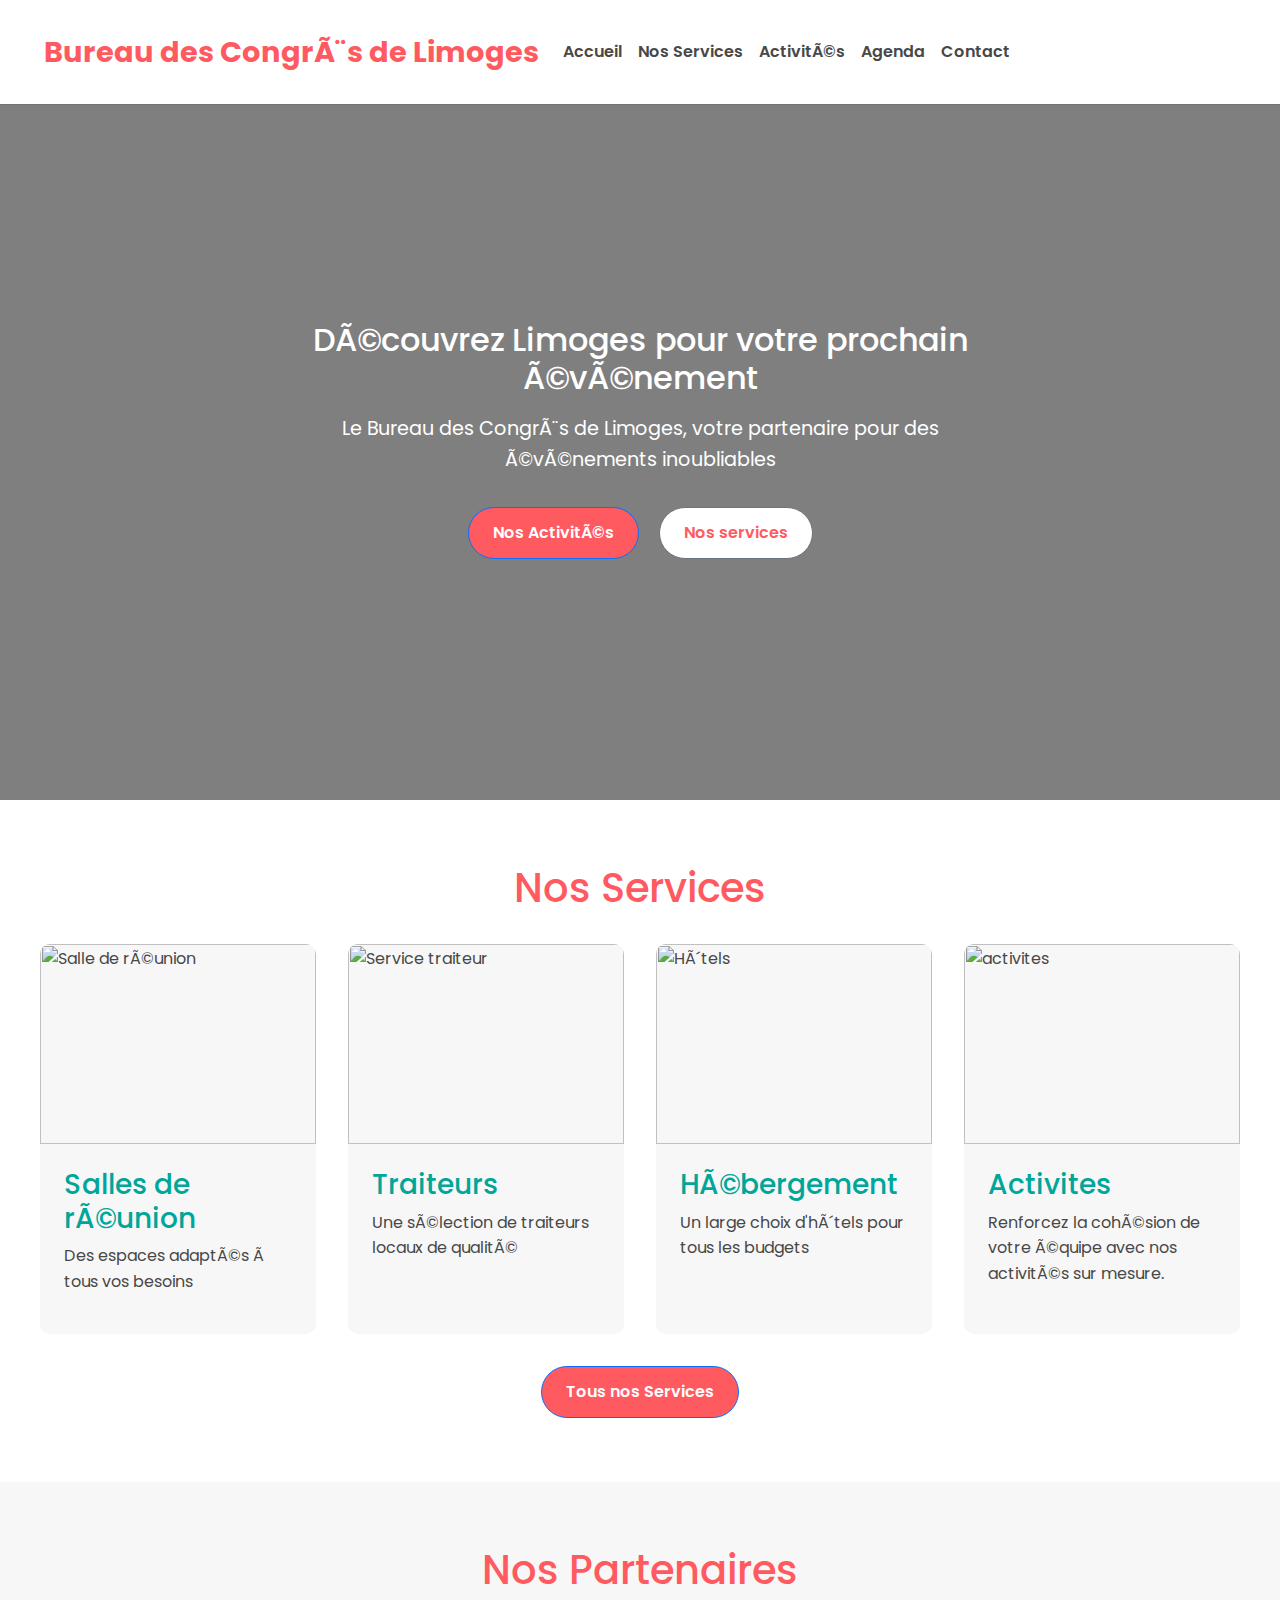
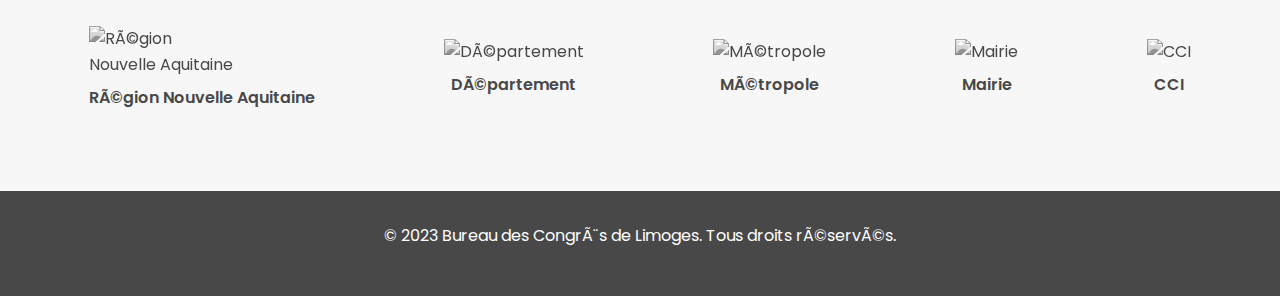
==== index.html @ b48a57d4 "Update index.html" ====
<html><head><base href="https://bureaudescongres.netlify.app/
<meta charset="UTF-8">
  <link href="https://cdn.jsdelivr.net/npm/bootstrap@5.3.0/dist/css/bootstrap.min.css" rel="stylesheet">
<script src="https://cdn.jsdelivr.net/npm/bootstrap@5.3.0/dist/js/bootstrap.bundle.min.js"></script>
<meta name="viewport" content="width=device-width, initial-scale=1.0">
<title>Bureau des Congrès de Limoges - Votre partenaire événementiel</title>
<style>
  @import url('https://fonts.googleapis.com/css2?family=Poppins:wght@300;400;600;700&display=swap');

  :root {
    --primary-color: #FF5A5F;
    --secondary-color: #00A699;
    --text-color: #484848;
    --background-color: #FFFFFF;
    --light-gray: #F7F7F7;
  }

  * {
    box-sizing: border-box;
    margin: 0;
    padding: 0;
  }

  body {
    font-family: 'Poppins', sans-serif;
    background-color: var(--background-color);
    color: var(--text-color);
    line-height: 1.6;
  }

  header {
    background-color: var(--background-color);
    padding: 1rem 2rem;
    box-shadow: 0 1px 0 rgba(0, 0, 0, 0.1);
    position: fixed;
    width: 100%;
    z-index: 1000;
  }

  .navbar {
  background-color: var(--background-color) !important;
}

.navbar-brand {
  color: var(--primary-color) !important;
  font-size: 1.8rem;
  font-weight: bold;
}

.nav-link {
  color: var(--text-color) !important;
  font-weight: 600;
}

.nav-link:hover {
  color: var(--primary-color) !important;
}

  .logo {
    font-size: 1.8rem;
    font-weight: bold;
    color: var(--primary-color);
    text-decoration: none;
  }

  .menu {
    list-style-type: none;
    display: flex;
    gap: 2rem;
  }

  .menu li a {
    color: var(--text-color);
    text-decoration: none;
    font-weight: 600;
    transition: color 0.3s ease;
  }

  .menu li a:hover {
    color: var(--primary-color);
  }

  main {
    padding-top: 80px;
  }

  .hero {
    background-image: linear-gradient(rgba(0, 0, 0, 0.5), rgba(0, 0, 0, 0.5)), url('https://source.unsplash.com/random/1600x900?limoges');
    background-size: cover;
    background-position: center;
    height: 80vh;
    display: flex;
    align-items: center;
    justify-content: center;
    text-align: center;
    color: white;
  }

  .hero-content {
    max-width: 800px;
    padding: 2rem;
  }

  h1 {
    font-size: 3rem;
    margin-bottom: 1rem;
  }

  .hero p {
    font-size: 1.2rem;
    margin-bottom: 2rem;
  }

  .btn {
    display: inline-block;
    padding: 0.8rem 1.5rem;
    border-radius: 30px;
    text-decoration: none;
    font-weight: 600;
    transition: all 0.3s ease;
    margin: 0 0.5rem;
  }

  .btn-primary {
    background-color: var(--primary-color);
    color: white;
  }

  .btn-secondary {
    background-color: white;
    color: var(--primary-color);
  }

  .btn:hover {
    transform: translateY(-3px);
    box-shadow: 0 4px 8px rgba(0, 0, 0, 0.2);
  }

  .services {
    padding: 4rem 2rem;
  }

  h2 {
    text-align: center;
    margin-bottom: 2rem;
    font-size: 2.5rem;
    color: var(--primary-color);
  }

  .service-grid {
    display: grid;
    grid-template-columns: repeat(auto-fit, minmax(250px, 1fr));
    gap: 2rem;
    max-width: 1200px;
    margin: 0 auto;
  }

  .service-card {
    background-color: var(--light-gray);
    border-radius: 10px;
    overflow: hidden;
    transition: transform 0.3s ease;
    text-decoration: none;
    color: var(--text-color);
  }

  .service-card:hover {
    transform: translateY(-5px);
  }

  .service-card img {
    width: 100%;
    height: 200px;
    object-fit: cover;
  }

  .service-info {
    padding: 1.5rem;
  }

  .service-info h3 {
    margin-bottom: 0.5rem;
    color: var(--secondary-color);
  }

  .partners {
    background-color: var(--light-gray);
    padding: 4rem 2rem;
  }

  .partner-logos {
    display: flex;
    justify-content: space-around;
    align-items: center;
    flex-wrap: wrap;
    gap: 2rem;
    max-width: 1200px;
    margin: 0 auto;
  }

  .partner-logo {
    max-width: 150px;
    height: auto;
    filter: grayscale(100%);
    transition: filter 0.3s ease;
  }

  .partner-logo:hover {
    filter: grayscale(0%);
  }

  .partner-name {
    font-weight: 600;
    margin-top: 0.5rem;
    text-align: center;
  }

  footer {
    background-color: var(--text-color);
    color: white;
    text-align: center;
    padding: 2rem;
  }

  .text-center {
    text-align: center;
  }

    h1 {
      font-size: 2rem;
    }
  }
</style>
</head>
<body>
 
  <header>
<nav class="navbar navbar-expand-lg navbar-light bg-light">
  <div class="container-fluid">
    <a class="navbar-brand" href="/">Bureau des Congrès de Limoges</a>
    <button class="navbar-toggler" type="button" data-bs-toggle="collapse" data-bs-target="#navbarNav" aria-controls="navbarNav" aria-expanded="false" aria-label="Toggle navigation">
      <span class="navbar-toggler-icon"></span>
    </button>
    <div class="collapse navbar-collapse" id="navbarNav">
      <ul class="navbar-nav">
        <li class="nav-item">
          <a class="nav-link" href="/">Accueil</a>
        </li>
        <li class="nav-item">
          <a class="nav-link" href="tous-nos-services.html">Nos Services</a>
        </li>
        <li class="nav-item">
          <a class="nav-link" href="/activites">Activités</a>
        </li>
        <li class="nav-item">
          <a class="nav-link" href="/agenda.html">Agenda</a>
        </li>
        <li class="nav-item">
          <a class="nav-link" href="/contact">Contact</a>
        </li>
      </ul>
    </div>
  </div>
</nav>
  </header>

  <main>
    <section class="hero">
      <div class="hero-content">
        <h1>Découvrez Limoges pour votre prochain événement</h1>
        <p>Le Bureau des Congrès de Limoges, votre partenaire pour des événements inoubliables</p>
        <a href="/activites" class="btn btn-primary">Nos Activités</a>
        <a href="/tous-nos-services.html" class="btn btn-secondary">Nos services</a>
      </div>
    </section>

    <section id="services" class="services">
      <h2>Nos Services</h2>
      <div class="service-grid">
        <a href="salles.html" class="service-card">
          <img src="" alt="Salle de réunion" data-category="salle">
          <div class="service-info">
            <h3>Salles de réunion</h3>
            <p>Des espaces adaptés à tous vos besoins</p>
          </div>
        </a>
       <a href="/services/traiteurs" class="service-card">
  <img src="" alt="Service traiteur" data-category="traiteur">
  <div class="service-info">
    <h3>Traiteurs</h3>
    <p>Une sélection de traiteurs locaux de qualité</p>
  </div>
</a>
        <a href="/services/hotels" class="service-card">
           <img src="https://picsum.photos/400/300" alt="Hôtels">
          <div class="service-info">
            <h3>Hébergement</h3>
            <p>Un large choix d'hôtels pour tous les budgets</p>
          </div>
        </a>
        <a href="/services/activites" class="service-card">
          <img src="" alt="activites" data-category="activite">
          <div class="service-info">
            <h3>Activites</h3>
            <p>Renforcez la cohésion de votre équipe avec nos activités sur mesure.</p>
          </div>
        </a>
      </div>
      <div class="text-center" style="margin-top: 2rem;">
        <a href="/tous-nos-services.html" class="btn btn-primary">Tous nos Services</a>
      </div>
    </section>

    <section class="partners">
      <h2>Nos Partenaires</h2>
      <div class="partner-logos">
        <div>
          <img src="region.jpg" alt="Région Nouvelle Aquitaine" class="partner-logo">
          <p class="partner-name">Région Nouvelle Aquitaine</p>
        </div>
        <div>
          <img src="departement.jpg" alt="Département" class="partner-logo">
          <p class="partner-name">Département</p>
        </div>
        <div>
          <img src="metropole1.jpg" alt="Métropole" class="partner-logo">
          <p class="partner-name">Métropole</p>
        </div>
        <div>
          <img src="metropole.jpg" alt="Mairie" class="partner-logo">
          <p class="partner-name">Mairie</p>
        </div>
        <div>
          <img src="cci.jpg" alt="CCI" class="partner-logo">
          <p class="partner-name">CCI</p>
        </div>
      </div>
    </section>
  </main>

  <footer>
    <p>&copy; 2023 Bureau des Congrès de Limoges. Tous droits réservés.</p>
  </footer>

  <script>
document.addEventListener('DOMContentLoaded', function() {
  const imageCategories = {
    'traiteur': 2,
    'salle': 2,
    'activite': 1,
    'hotel': 1,// Vous avez 5 images pour la catégorie traiteur
    // Ajoutez ici les autres catégories avec leur nombre d'images respectif
  };

  function getRandomImageNumber(category) {
    const max = imageCategories[category];
    return Math.floor(Math.random() * max) + 1;
  }

  const images = document.querySelectorAll('img[data-category]');
  images.forEach(function(img) {
    const category = img.getAttribute('data-category');
    if (category && imageCategories.hasOwnProperty(category)) {
      const randomNumber = getRandomImageNumber(category);
      img.src = `/images/${category}:${category}${randomNumber}.jpeg`;
      
      // Définir une taille fixe pour l'image (ajustez selon vos besoins)
      img.width = 400;
      img.height = 300;
    }
  });
});
</script>
</body>
</html>
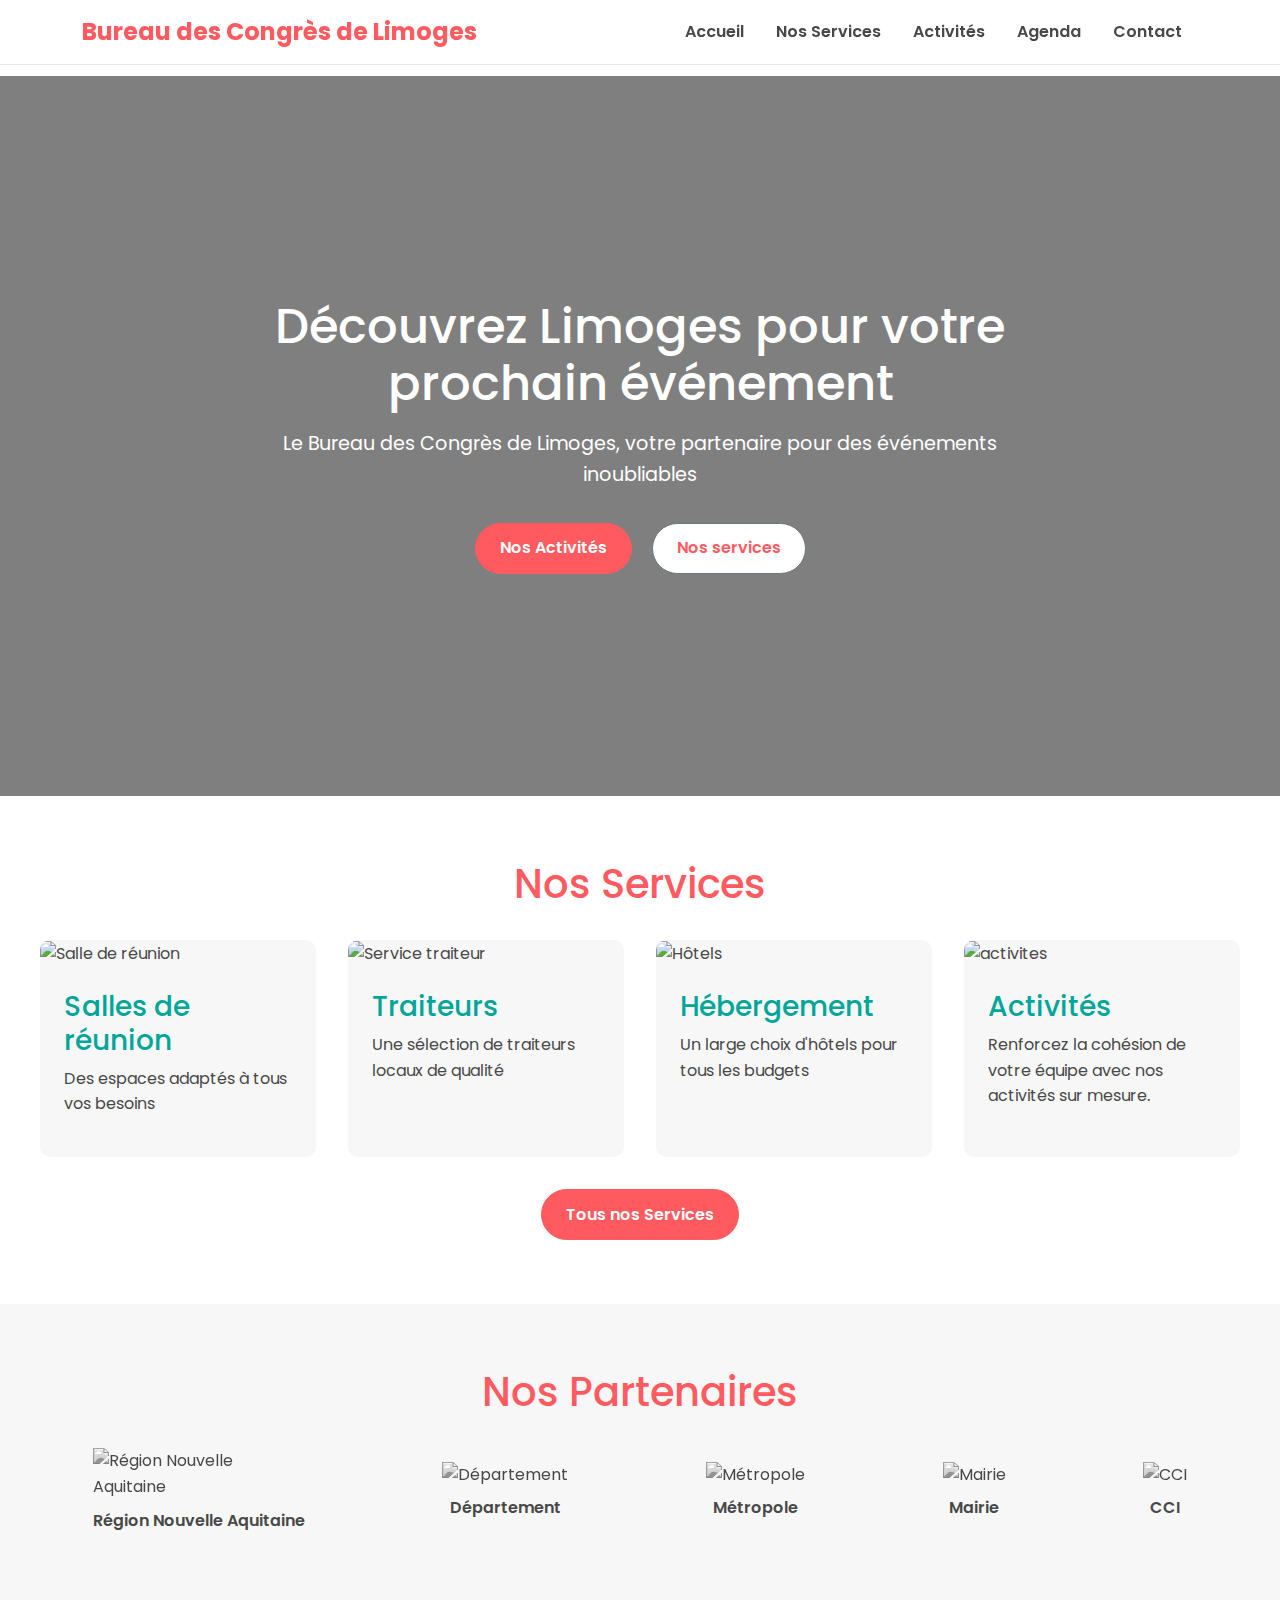
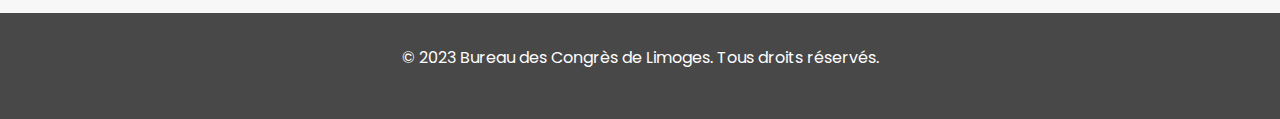
==== commit be759042: "Update index.html" ====
--- a/index.html
+++ b/index.html
@@ -1,9 +1,11 @@
-<html><head><base href="https://bureaudescongres.netlify.app/
+<!DOCTYPE html>
+<html lang="fr">
+<head>
+<base href="https://bureaudescongres.netlify.app/">
 <meta charset="UTF-8">
-  <link href="https://cdn.jsdelivr.net/npm/bootstrap@5.3.0/dist/css/bootstrap.min.css" rel="stylesheet">
-<script src="https://cdn.jsdelivr.net/npm/bootstrap@5.3.0/dist/js/bootstrap.bundle.min.js"></script>
 <meta name="viewport" content="width=device-width, initial-scale=1.0">
 <title>Bureau des Congrès de Limoges - Votre partenaire événementiel</title>
+<link href="https://cdn.jsdelivr.net/npm/bootstrap@5.3.0/dist/css/bootstrap.min.css" rel="stylesheet">
 <style>
   @import url('https://fonts.googleapis.com/css2?family=Poppins:wght@300;400;600;700&display=swap');
 
@@ -28,60 +30,48 @@
     line-height: 1.6;
   }
 
-  header {
-    background-color: var(--background-color);
-    padding: 1rem 2rem;
+  .navbar {
+    background-color: var(--background-color) !important;
     box-shadow: 0 1px 0 rgba(0, 0, 0, 0.1);
-    position: fixed;
-    width: 100%;
-    z-index: 1000;
-  }
-
-  .navbar {
-  background-color: var(--background-color) !important;
-}
-
-.navbar-brand {
-  color: var(--primary-color) !important;
-  font-size: 1.8rem;
-  font-weight: bold;
-}
-
-.nav-link {
-  color: var(--text-color) !important;
-  font-weight: 600;
-}
-
-.nav-link:hover {
-  color: var(--primary-color) !important;
-}
-
-  .logo {
-    font-size: 1.8rem;
+  }
+
+  .navbar-brand {
+    color: var(--primary-color) !important;
+    font-size: 1.5rem;
     font-weight: bold;
-    color: var(--primary-color);
-    text-decoration: none;
-  }
-
-  .menu {
-    list-style-type: none;
-    display: flex;
-    gap: 2rem;
-  }
-
-  .menu li a {
-    color: var(--text-color);
-    text-decoration: none;
+  }
+
+  @media (max-width: 991px) {
+    .navbar-brand {
+      font-size: 1.2rem;
+      max-width: 70%;
+      white-space: normal;
+      line-height: 1.2;
+    }
+  }
+
+  .navbar-nav {
+    align-items: center;
+  }
+
+  .nav-link {
+    color: var(--text-color) !important;
     font-weight: 600;
-    transition: color 0.3s ease;
-  }
-
-  .menu li a:hover {
-    color: var(--primary-color);
+    padding: 0.5rem 1rem !important;
+  }
+
+  .nav-link:hover {
+    color: var(--primary-color) !important;
+  }
+
+  @media (max-width: 991px) {
+    .navbar-collapse {
+      margin-top: 1rem;
+    }
   }
 
   main {
-    padding-top: 80px;
+    padding-top: 76px;
   }
 
   .hero {
@@ -123,7 +113,7 @@
 
   .btn-primary {
     background-color: var(--primary-color);
-    color: white;
+    border-color: var(--primary-color);
   }
 
   .btn-secondary {
@@ -226,6 +216,7 @@
     text-align: center;
   }
 
+  @media (max-width: 768px) {
     h1 {
       font-size: 2rem;
     }
@@ -233,35 +224,34 @@
 </style>
 </head>
 <body>
- 
   <header>
-<nav class="navbar navbar-expand-lg navbar-light bg-light">
-  <div class="container-fluid">
-    <a class="navbar-brand" href="/">Bureau des Congrès de Limoges</a>
-    <button class="navbar-toggler" type="button" data-bs-toggle="collapse" data-bs-target="#navbarNav" aria-controls="navbarNav" aria-expanded="false" aria-label="Toggle navigation">
-      <span class="navbar-toggler-icon"></span>
-    </button>
-    <div class="collapse navbar-collapse" id="navbarNav">
-      <ul class="navbar-nav">
-        <li class="nav-item">
-          <a class="nav-link" href="/">Accueil</a>
-        </li>
-        <li class="nav-item">
-          <a class="nav-link" href="tous-nos-services.html">Nos Services</a>
-        </li>
-        <li class="nav-item">
-          <a class="nav-link" href="/activites">Activités</a>
-        </li>
-        <li class="nav-item">
-          <a class="nav-link" href="/agenda.html">Agenda</a>
-        </li>
-        <li class="nav-item">
-          <a class="nav-link" href="/contact">Contact</a>
-        </li>
-      </ul>
-    </div>
-  </div>
-</nav>
+    <nav class="navbar navbar-expand-lg navbar-light fixed-top">
+      <div class="container">
+        <a class="navbar-brand" href="/">Bureau des Congrès de Limoges</a>
+        <button class="navbar-toggler" type="button" data-bs-toggle="collapse" data-bs-target="#navbarNav" aria-controls="navbarNav" aria-expanded="false" aria-label="Toggle navigation">
+          <span class="navbar-toggler-icon"></span>
+        </button>
+        <div class="collapse navbar-collapse" id="navbarNav">
+          <ul class="navbar-nav ms-auto">
+            <li class="nav-item">
+              <a class="nav-link" href="/">Accueil</a>
+            </li>
+            <li class="nav-item">
+              <a class="nav-link" href="tous-nos-services.html">Nos Services</a>
+            </li>
+            <li class="nav-item">
+              <a class="nav-link" href="/activites">Activités</a>
+            </li>
+            <li class="nav-item">
+              <a class="nav-link" href="/agenda.html">Agenda</a>
+            </li>
+            <li class="nav-item">
+              <a class="nav-link" href="/contact">Contact</a>
+            </li>
+          </ul>
+        </div>
+      </div>
+    </nav>
   </header>
 
   <main>
@@ -284,13 +274,13 @@
             <p>Des espaces adaptés à tous vos besoins</p>
           </div>
         </a>
-       <a href="/services/traiteurs" class="service-card">
-  <img src="" alt="Service traiteur" data-category="traiteur">
-  <div class="service-info">
-    <h3>Traiteurs</h3>
-    <p>Une sélection de traiteurs locaux de qualité</p>
-  </div>
-</a>
+        <a href="/services/traiteurs" class="service-card">
+          <img src="" alt="Service traiteur" data-category="traiteur">
+          <div class="service-info">
+            <h3>Traiteurs</h3>
+            <p>Une sélection de traiteurs locaux de qualité</p>
+          </div>
+        </a>
         <a href="/services/hotels" class="service-card">
            <img src="https://picsum.photos/400/300" alt="Hôtels">
           <div class="service-info">
@@ -301,7 +291,7 @@
         <a href="/services/activites" class="service-card">
           <img src="" alt="activites" data-category="activite">
           <div class="service-info">
-            <h3>Activites</h3>
+            <h3>Activités</h3>
             <p>Renforcez la cohésion de votre équipe avec nos activités sur mesure.</p>
           </div>
         </a>
@@ -342,34 +332,32 @@
     <p>&copy; 2023 Bureau des Congrès de Limoges. Tous droits réservés.</p>
   </footer>
 
+  <script src="https://cdn.jsdelivr.net/npm/bootstrap@5.3.0/dist/js/bootstrap.bundle.min.js"></script>
   <script>
-document.addEventListener('DOMContentLoaded', function() {
-  const imageCategories = {
-    'traiteur': 2,
-    'salle': 2,
-    'activite': 1,
-    'hotel': 1,// Vous avez 5 images pour la catégorie traiteur
-    // Ajoutez ici les autres catégories avec leur nombre d'images respectif
-  };
-
-  function getRandomImageNumber(category) {
-    const max = imageCategories[category];
-    return Math.floor(Math.random() * max) + 1;
-  }
-
-  const images = document.querySelectorAll('img[data-category]');
-  images.forEach(function(img) {
-    const category = img.getAttribute('data-category');
-    if (category && imageCategories.hasOwnProperty(category)) {
-      const randomNumber = getRandomImageNumber(category);
-      img.src = `/images/${category}:${category}${randomNumber}.jpeg`;
-      
-      // Définir une taille fixe pour l'image (ajustez selon vos besoins)
-      img.width = 400;
-      img.height = 300;
-    }
-  });
-});
-</script>
+    document.addEventListener('DOMContentLoaded', function() {
+      const imageCategories = {
+        'traiteur': 2,
+        'salle': 2,
+        'activite': 1,
+        'hotel': 1,
+      };
+
+      function getRandomImageNumber(category) {
+        const max = imageCategories[category];
+        return Math.floor(Math.random() * max) + 1;
+      }
+
+      const images = document.querySelectorAll('img[data-category]');
+      images.forEach(function(img) {
+        const category = img.getAttribute('data-category');
+        if (category && imageCategories.hasOwnProperty(category)) {
+          const randomNumber = getRandomImageNumber(category);
+          img.src = `/images/${category}:${category}${randomNumber}.jpeg`;
+          img.width = 400;
+          img.height = 300;
+        }
+      });
+    });
+  </script>
 </body>
 </html>
